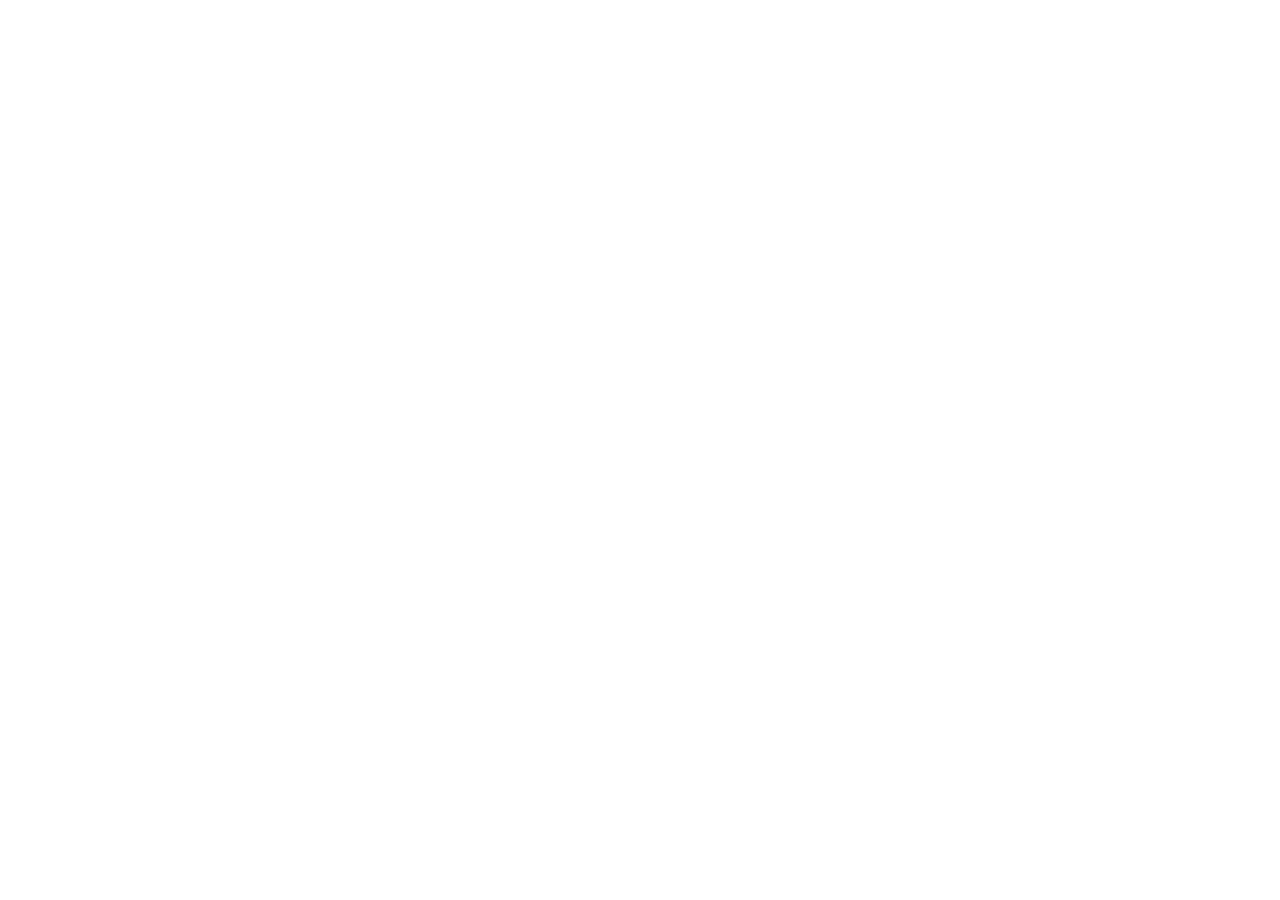
==== index.html @ bb0ef00d "Comienzos" ====
<!DOCTYPE html>
<html lang="en">
<head>
    <meta charset="UTF-8">
    <meta name="viewport" content="width=device-width, initial-scale=1.0">
    <title>Primal Strength</title>
</head>
<body>
    
</body>
</html>
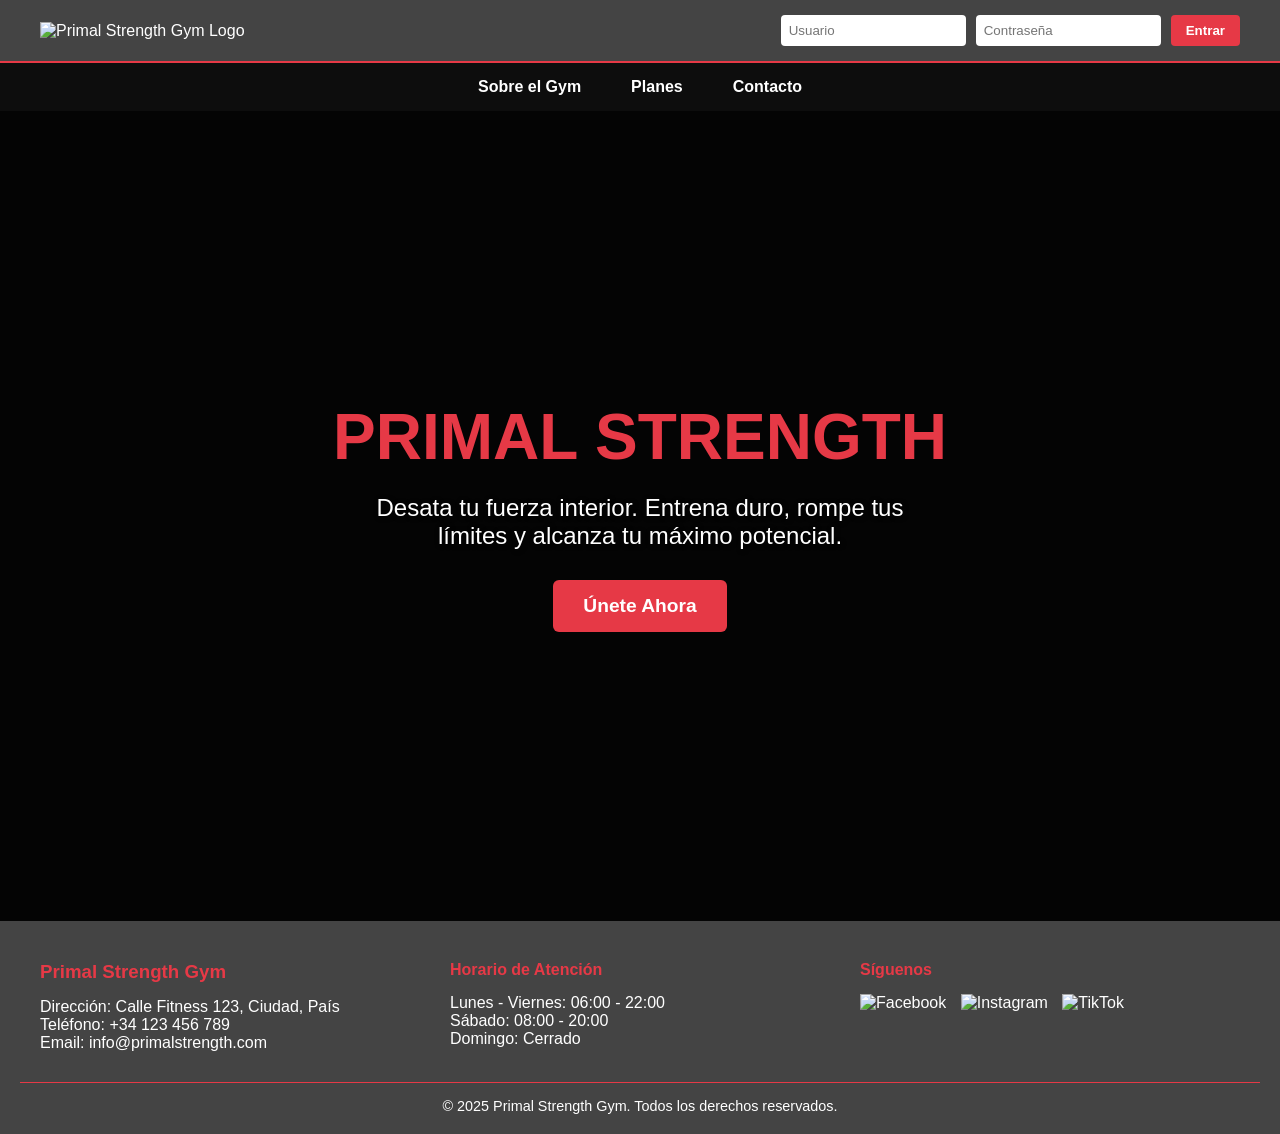
==== commit ede9f5c1: "Menu desplegable" ====
--- a/index.html
+++ b/index.html
@@ -1,11 +1,78 @@
 <!DOCTYPE html>
-<html lang="en">
+<html lang="es">
 <head>
     <meta charset="UTF-8">
     <meta name="viewport" content="width=device-width, initial-scale=1.0">
-    <title>Primal Strength</title>
+    <link rel="stylesheet" href="./style/style.css">
+    <link rel="icon" href="/TrabajoPaginaWeb/img/Logo.png" type="img/png">
+    <script src="./js/main.js" defer></script>
+    <title>Primal Strength GYM</title>
 </head>
 <body>
-    
+     <header>
+    <div class="logo">
+      <img src="/TrabajoPaginaWeb/img/Logo.png" alt="Primal Strength Gym Logo">
+    </div>
+    <div class="login">
+      <input type="text" placeholder="Usuario" aria-label=""Usuario>
+      <input type="password" placeholder="Contraseña" aria-label="Contraseña">
+      <button>Entrar</button>
+    </div>
+  </header>
+
+  <nav>
+    <ul>
+      <li>Sobre el Gym
+        <ul>
+          <li><a href="/TrabajoPaginaWeb/quienes-somos.html">Quiénes somos</a></li>
+          <li> <a href="#">Instalaciones</a></li>
+          <li> <a href="#">Horarios</a></li>
+          <li> <a href="#">Clases</a></li>
+        </ul>
+      </li>
+      <li>Planes
+        <ul>
+          <li> <a href="#">Mensual</a></li>
+          <li> <a href="#">Anual</a></li>
+          <li> <a href="#">Personalizado</a></li>
+        </ul>
+      </li>
+      <li id="contacto"> <a href="#">Contacto</a></li>
+    </ul>
+  </nav>
+
+  <section class="hero">
+    <h1>Primal Strength</h1>
+    <p>Desata tu fuerza interior. Entrena duro, rompe tus límites y alcanza tu máximo potencial.</p>
+    <button>Únete Ahora</button>
+  </section>
+
+
+  <footer>
+  <div class="footer-container">
+    <div class="footer-info">
+      <h3>Primal Strength Gym</h3>
+      <p>Dirección: Calle Fitness 123, Ciudad, País</p>
+      <p>Teléfono: +34 123 456 789</p>
+      <p>Email: info@primalstrength.com</p>
+    </div>
+    <div class="footer-horario">
+      <h4>Horario de Atención</h4>
+      <p>Lunes - Viernes: 06:00 - 22:00</p>
+      <p>Sábado: 08:00 - 20:00</p>
+      <p>Domingo: Cerrado</p>
+    </div>
+    <div class="footer-redes">
+      <h4>Síguenos</h4>
+      <a href="https://www.facebook.com/" target="_blank"><img src="/TrabajoPaginaWeb/img/facebook.png" alt="Facebook"></a>
+      <a href="https://www.instagram.com/" target="_blank"><img src="/TrabajoPaginaWeb/img/instagram.png" alt="Instagram"></a>
+      <a href="https://www.tiktok.com/" target="_blank"><img src="/TrabajoPaginaWeb/img/tik-tok.png" alt="TikTok"></a>
+    </div>
+  </div>
+  <div class="footer-bottom">
+    <p>&copy; 2025 Primal Strength Gym. Todos los derechos reservados.</p>
+  </div>
+</footer>
+
 </body>
 </html>
--- a/style/style.css
+++ b/style/style.css
@@ -0,0 +1,234 @@
+:root {
+  --rojo: #E63946;
+  --negro: #0D0D0D;
+  --gris: #444444;
+  --blanco: #FFFFFF;
+}
+
+* {
+  margin: 0;
+  padding: 0;
+  box-sizing: border-box;
+}
+
+body {
+  font-family: "Arial", sans-serif;
+  background: var(--negro);
+  color: var(--blanco);
+}
+
+/* Header */
+header {
+  display: flex;
+  justify-content: space-between;
+  align-items: center;
+  padding: 15px 40px;
+  background: var(--gris);
+}
+header img {
+  height: 70px;
+}
+.login {
+  display: flex;
+  gap: 10px;
+}
+.login input {
+  padding: 8px;
+  border: none;
+  border-radius: 4px;
+  outline: none;
+}
+.login button {
+  background: var(--rojo);
+  color: var(--blanco);
+  border: none;
+  padding: 8px 15px;
+  border-radius: 4px;
+  cursor: pointer;
+  font-weight: bold;
+  transition: 0.3s;
+}
+.login button:hover {
+  background: #ff1c2e;
+}
+
+/* Navegación */
+nav {
+  background: var(--negro);
+  border-top: 2px solid var(--rojo);
+}
+nav ul {
+  list-style: none;
+  display: flex;
+  justify-content: center;
+}
+nav > ul > li {
+  position: relative;
+  padding: 15px 25px;
+  cursor: pointer;
+  font-weight: bold;
+  color: var(--blanco);
+  transition: 0.3s;
+}
+nav > ul > li:hover {
+  background: var(--rojo);
+}
+nav ul ul {
+  display: none;
+  position: absolute;
+  top: 50px;
+  left: 0;
+  background: var(--gris);
+  min-width: 180px;
+  flex-direction: column;
+  z-index: 99;
+  opacity: 0;
+  transition: opacity 0.3s ease;
+  pointer-events: none;
+}
+nav li:hover ul {
+  display: flex;
+  opacity: 1;
+  pointer-events: auto;
+}
+nav ul ul li {
+  padding: 12px 20px;
+  color: var(--blanco);
+}
+nav ul ul li:hover {
+  background: #222;
+  color: var(--rojo);
+}
+
+#contacto:hover{
+    color: white !important;
+}
+
+/* Hero */
+.hero {
+  height: 90vh;
+  background: linear-gradient(rgba(0,0,0,0.7), rgba(0,0,0,0.7)), url("/TrabajoPaginaWeb/img/Logo.png") center/cover no-repeat;
+  display: flex;
+  flex-direction: column;
+  justify-content: center;
+  align-items: center;
+  text-align: center;
+  color: var(--blanco);
+}
+.hero h1 {
+  font-size: 4rem;
+  color: var(--rojo);
+  margin-bottom: 20px;
+  text-transform: uppercase;
+}
+.hero p {
+  font-size: 1.5rem;
+  max-width: 600px;
+  margin-bottom: 30px;
+  text-shadow: 1px 1px 5px rgba(0,0,0,0.7);
+}
+.hero button {
+  background: var(--rojo);
+  color: var(--blanco);
+  border: none;
+  padding: 15px 30px;
+  font-size: 1.2rem;
+  border-radius: 6px;
+  cursor: pointer;
+  transition: 0.3s;
+  font-weight: bold;
+}
+.hero button:hover {
+  background: #ff1c2e;
+}
+
+/* Footer */
+footer {
+  background: var(--gris);
+  color: var(--blanco);
+  padding: 40px 20px 20px 20px;
+}
+.footer-container {
+  display: flex;
+  justify-content: space-between;
+  flex-wrap: wrap;
+  gap: 30px;
+  max-width: 1200px;
+  margin: 0 auto;
+}
+.footer-info, .footer-horario, .footer-redes {
+  flex: 1 1 250px;
+}
+.footer-info h3, .footer-horario h4, .footer-redes h4 {
+  margin-bottom: 15px;
+  color: var(--rojo);
+}
+.footer-redes a {
+  display: inline-block;
+  margin-right: 10px;
+}
+.footer-redes img {
+  width: 32px;
+  height: 32px;
+  transition: 0.3s;
+}
+.footer-redes img:hover {
+  transform: scale(1.2);
+}
+.footer-bottom {
+  text-align: center;
+  margin-top: 30px;
+  font-size: 0.9rem;
+  border-top: 1px solid var(--rojo);
+  padding-top: 15px;
+}
+
+/* Links */
+a {
+  text-decoration: none; 
+  color: inherit;        
+  transition: color 0.3s;
+}
+
+/* Links en navegación */
+nav ul li a {
+  color: var(--blanco);
+  text-decoration: none;
+}
+nav ul li a:hover {
+  color: var(--rojo);
+}
+
+/* Links en footer */
+footer a {
+  color: inherit;
+  text-decoration: none;
+}
+footer a:hover {
+  color: var(--rojo);
+}
+
+/* Media Queries */
+@media (max-width: 768px) {
+  nav ul {
+    flex-direction: column;
+  }
+  header {
+    flex-direction: column;
+    align-items: flex-start;
+  }
+  .hero h1 {
+    font-size: 2.5rem;
+  }
+  .hero p {
+    font-size: 1rem;
+  }
+  .footer-container {
+    flex-direction: column;
+    text-align: center;
+    align-items: center;
+  }
+  .footer-redes a {
+    margin: 0 10px;
+  }
+}
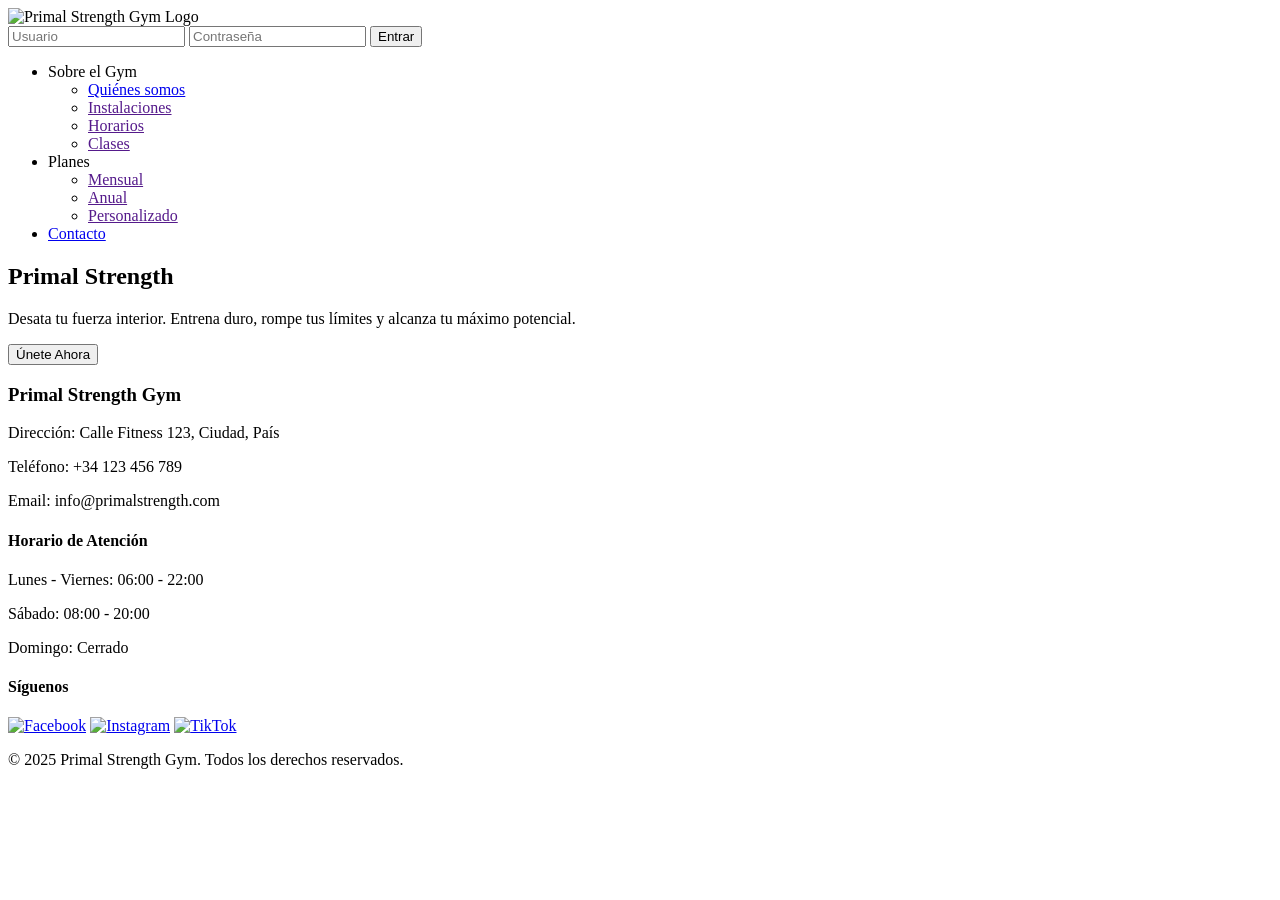
==== commit 35a4af96: "Contactos" ====
--- a/index.html
+++ b/index.html
@@ -3,15 +3,15 @@
 <head>
     <meta charset="UTF-8">
     <meta name="viewport" content="width=device-width, initial-scale=1.0">
-    <link rel="stylesheet" href="./style/style.css">
-    <link rel="icon" href="/TrabajoPaginaWeb/img/Logo.png" type="img/png">
+    <link rel="stylesheet" href="/TrabajoPaginaWeb-DIW/style/style.css">
+    <link rel="icon" href="/TrabajoPaginaWeb-DIW/img/Logo.png" type="img/png">
     <script src="./js/main.js" defer></script>
     <title>Primal Strength GYM</title>
 </head>
 <body>
      <header>
     <div class="logo">
-      <img src="/TrabajoPaginaWeb/img/Logo.png" alt="Primal Strength Gym Logo">
+      <img src="/TrabajoPaginaWeb-DIW/img/Logo.png" alt="Primal Strength Gym Logo">
     </div>
     <div class="login">
       <input type="text" placeholder="Usuario" aria-label=""Usuario>
@@ -24,20 +24,20 @@
     <ul>
       <li>Sobre el Gym
         <ul>
-          <li><a href="/TrabajoPaginaWeb/quienes-somos.html">Quiénes somos</a></li>
-          <li> <a href="#">Instalaciones</a></li>
-          <li> <a href="#">Horarios</a></li>
-          <li> <a href="#">Clases</a></li>
+          <li><a href="/TrabajoPaginaWeb-DIW/scr/quienes-somos.html">Quiénes somos</a></li>
+          <li> <a href="">Instalaciones</a></li>
+          <li> <a href="">Horarios</a></li>
+          <li> <a href="">Clases</a></li>
         </ul>
       </li>
       <li>Planes
         <ul>
-          <li> <a href="#">Mensual</a></li>
-          <li> <a href="#">Anual</a></li>
-          <li> <a href="#">Personalizado</a></li>
+          <li> <a href="">Mensual</a></li>
+          <li> <a href="">Anual</a></li>
+          <li> <a href="">Personalizado</a></li>
         </ul>
       </li>
-      <li id="contacto"> <a href="#">Contacto</a></li>
+      <li id="contacto"><a href="/TrabajoPaginaWeb-DIW/scr/contacto.html">Contacto</a></li>
     </ul>
   </nav>
 
@@ -64,9 +64,9 @@
     </div>
     <div class="footer-redes">
       <h4>Síguenos</h4>
-      <a href="https://www.facebook.com/" target="_blank"><img src="/TrabajoPaginaWeb/img/facebook.png" alt="Facebook"></a>
-      <a href="https://www.instagram.com/" target="_blank"><img src="/TrabajoPaginaWeb/img/instagram.png" alt="Instagram"></a>
-      <a href="https://www.tiktok.com/" target="_blank"><img src="/TrabajoPaginaWeb/img/tik-tok.png" alt="TikTok"></a>
+      <a href="https://www.facebook.com/" target="_blank"><img src="/TrabajoPaginaWeb-DIW/img/facebook.png" alt="Facebook"></a>
+      <a href="https://www.instagram.com/" target="_blank"><img src="/TrabajoPaginaWeb-DIW/img/instagram.png" alt="Instagram"></a>
+      <a href="https://www.tiktok.com/" target="_blank"><img src="/TrabajoPaginaWeb-DIW/img/tik-tok.png" alt="TikTok"></a>
     </div>
   </div>
   <div class="footer-bottom">
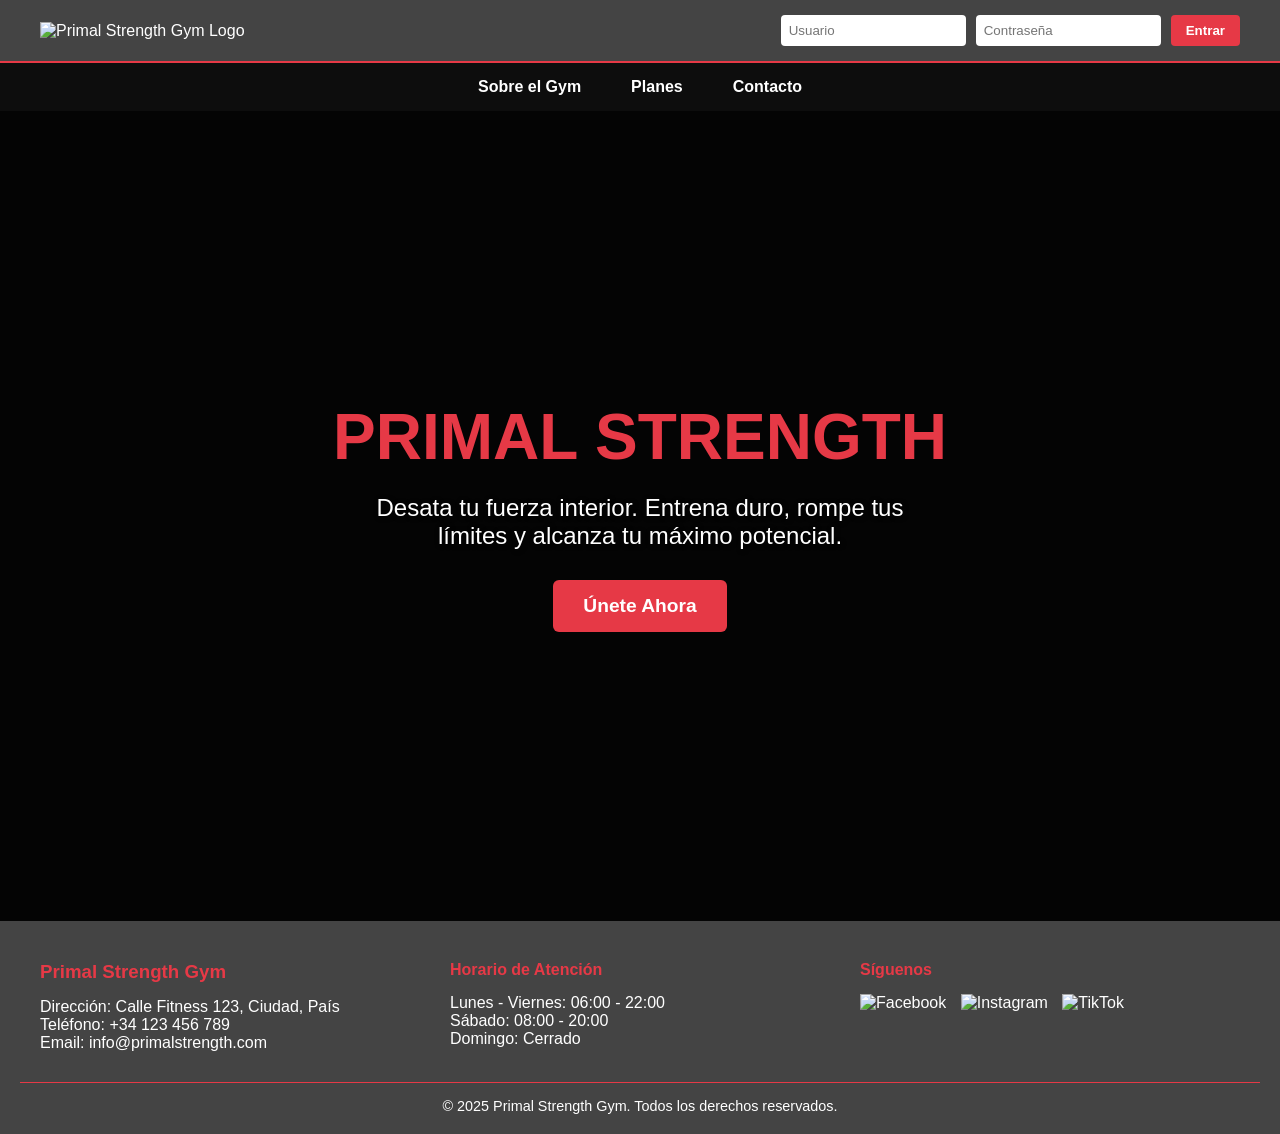
==== commit 6cad4fe9: "Cambio URLS" ====
--- a/index.html
+++ b/index.html
@@ -3,7 +3,7 @@
 <head>
     <meta charset="UTF-8">
     <meta name="viewport" content="width=device-width, initial-scale=1.0">
-    <link rel="stylesheet" href="/TrabajoPaginaWeb-DIW/style/style.css">
+    <link rel="stylesheet" href="./style/style.css">
     <link rel="icon" href="/TrabajoPaginaWeb-DIW/img/Logo.png" type="img/png">
     <script src="./js/main.js" defer></script>
     <title>Primal Strength GYM</title>
--- a/style/style.css
+++ b/style/style.css
@@ -0,0 +1,233 @@
+:root {
+  --rojo: #E63946;
+  --negro: #0D0D0D;
+  --gris: #444444;
+  --blanco: #FFFFFF;
+}
+
+* {
+  margin: 0;
+  padding: 0;
+  box-sizing: border-box;
+}
+
+body {
+  font-family: "Arial", sans-serif;
+  background: #0D0D0D;
+  color: #FFFFFF;
+}
+
+/* Header */
+header {
+  display: flex;
+  justify-content: space-between;
+  align-items: center;
+  padding: 15px 40px;
+  background: #444444;
+}
+header img {
+  height: 70px;
+}
+.login {
+  display: flex;
+  gap: 10px;
+}
+.login input {
+  padding: 8px;
+  border: none;
+  border-radius: 4px;
+  outline: none;
+}
+.login button {
+  background: #E63946;
+  color: #FFFFFF;
+  border: none;
+  padding: 8px 15px;
+  border-radius: 4px;
+  cursor: pointer;
+  font-weight: bold;
+  transition: 0.3s;
+}
+.login button:hover {
+  background: #ff1c2e;
+}
+
+/* Navegación */
+nav {
+  background: #0D0D0D;
+  border-top: 2px solid #E63946;
+}
+nav ul {
+  list-style: none;
+  display: flex;
+  justify-content: center;
+}
+nav > ul > li {
+  position: relative;
+  padding: 15px 25px;
+  cursor: pointer;
+  font-weight: bold;
+  color: #FFFFFF;
+  transition: 0.3s;
+}
+nav > ul > li:hover {
+  background: #E63946;
+}
+nav ul ul {
+  display: none;
+  position: absolute;
+  top: 50px;
+  left: 0;
+  background: #444444;
+  min-width: 180px;
+  flex-direction: column;
+  z-index: 99;
+  opacity: 0;
+  transition: opacity 0.3s ease;
+  pointer-events: none;
+}
+nav li:hover ul {
+  display: flex;
+  opacity: 1;
+  pointer-events: auto;
+}
+nav ul ul li {
+  padding: 12px 20px;
+  color: #FFFFFF;
+}
+nav ul ul li:hover {
+  background: #222;
+  color: #E63946;
+}
+
+#contacto:hover{
+    color: white !important;
+}
+
+/* Hero */
+.hero {
+  height: 90vh;
+  background: linear-gradient(rgba(0,0,0,0.7), rgba(0,0,0,0.7)), url("/TrabajoPaginaWeb-DIW/img/Logo.png") center/cover no-repeat;
+  display: flex;
+  flex-direction: column;
+  justify-content: center;
+  align-items: center;
+  text-align: center;
+  color: #FFFFFF;
+}
+.hero h1 {
+  font-size: 4rem;
+  color: #E63946;
+  margin-bottom: 20px;
+  text-transform: uppercase;
+}
+.hero p {
+  font-size: 1.5rem;
+  max-width: 600px;
+  margin-bottom: 30px;
+  text-shadow: 1px 1px 5px rgba(0,0,0,0.7);
+}
+.hero button {
+  background: #E63946;
+  color: #FFFFFF;
+  border: none;
+  padding: 15px 30px;
+  font-size: 1.2rem;
+  border-radius: 6px;
+  cursor: pointer;
+  transition: 0.3s;
+  font-weight: bold;
+}
+.hero button:hover {
+  background: #ff1c2e;
+}
+
+/* Footer */
+footer {
+  background: #444444;
+  color: #FFFFFF;
+  padding: 40px 20px 20px 20px;
+}
+.footer-container {
+  display: flex;
+  justify-content: space-between;
+  flex-wrap: wrap;
+  gap: 30px;
+  max-width: 1200px;
+  margin: 0 auto;
+}
+.footer-info, .footer-horario, .footer-redes {
+  flex: 1 1 250px;
+}
+.footer-info h3, .footer-horario h4, .footer-redes h4 {
+  margin-bottom: 15px;
+  color: #E63946;
+}
+.footer-redes a {
+  display: inline-block;
+  margin-right: 10px;
+}
+.footer-redes img {
+  width: 32px;
+  height: 32px;
+  transition: 0.3s;
+}
+.footer-redes img:hover {
+  transform: scale(1.2);
+}
+.footer-bottom {
+  text-align: center;
+  margin-top: 30px;
+  font-size: 0.9rem;
+  border-top: 1px solid #E63946;
+  padding-top: 15px;
+}
+
+/* Links */
+a {
+  text-decoration: none; 
+  color: inherit;        
+  transition: color 0.3s;
+}
+
+/* Links en navegación */
+nav ul li a {
+  color: #FFFFFF;
+  text-decoration: none;
+}
+nav ul li a:hover {
+  color: #E63946;
+}
+
+/* Links en footer */
+footer a {
+  color: inherit;
+  text-decoration: none;
+}
+footer a:hover {
+  color: #E63946;
+}
+
+@media (max-width: 768px) {
+  nav ul {
+    flex-direction: column;
+  }
+  header {
+    flex-direction: column;
+    align-items: flex-start;
+  }
+  .hero h1 {
+    font-size: 2.5rem;
+  }
+  .hero p {
+    font-size: 1rem;
+  }
+  .footer-container {
+    flex-direction: column;
+    text-align: center;
+    align-items: center;
+  }
+  .footer-redes a {
+    margin: 0 10px;
+  }
+}
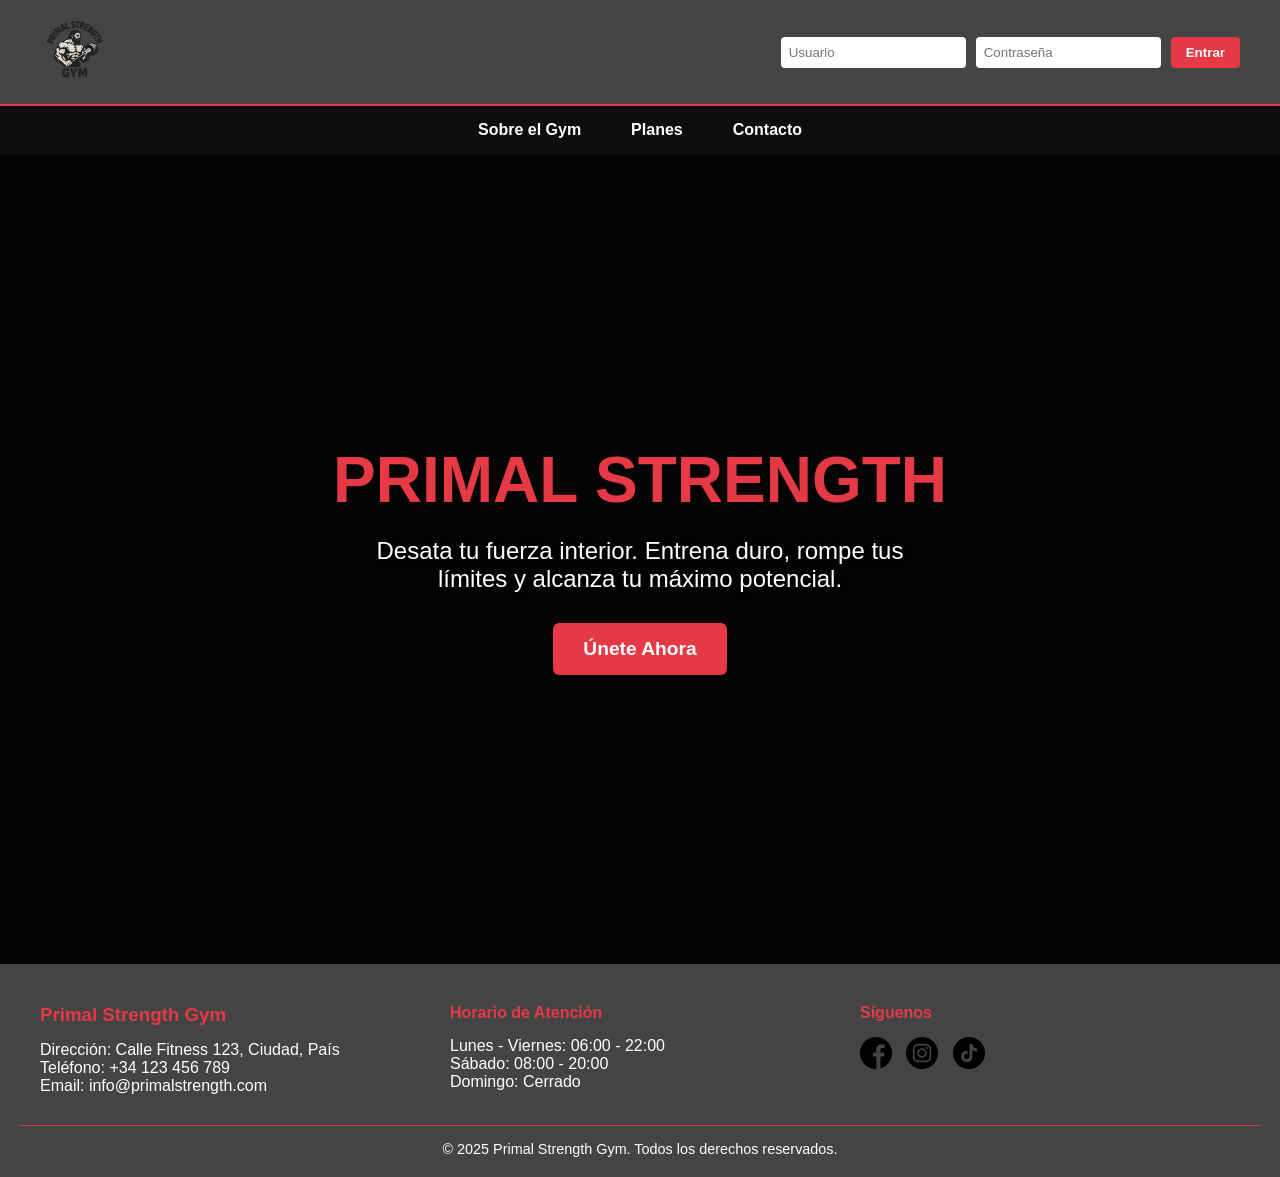
==== commit cffdc8d2: "tetas" ====
--- a/index.html
+++ b/index.html
@@ -4,14 +4,14 @@
     <meta charset="UTF-8">
     <meta name="viewport" content="width=device-width, initial-scale=1.0">
     <link rel="stylesheet" href="./style/style.css">
-    <link rel="icon" href="/TrabajoPaginaWeb-DIW/img/Logo.png" type="img/png">
+    <link rel="icon" href="./img/Logo.png" type="img/png">
     <script src="./js/main.js" defer></script>
     <title>Primal Strength GYM</title>
 </head>
 <body>
      <header>
     <div class="logo">
-      <img src="/TrabajoPaginaWeb-DIW/img/Logo.png" alt="Primal Strength Gym Logo">
+      <img src="./img/Logo.png" alt="Primal Strength Gym Logo">
     </div>
     <div class="login">
       <input type="text" placeholder="Usuario" aria-label=""Usuario>
@@ -24,7 +24,7 @@
     <ul>
       <li>Sobre el Gym
         <ul>
-          <li><a href="/TrabajoPaginaWeb-DIW/scr/quienes-somos.html">Quiénes somos</a></li>
+          <li><a href="./scr/quienes-somos.html">Quiénes somos</a></li>
           <li> <a href="">Instalaciones</a></li>
           <li> <a href="">Horarios</a></li>
           <li> <a href="">Clases</a></li>
@@ -37,7 +37,7 @@
           <li> <a href="">Personalizado</a></li>
         </ul>
       </li>
-      <li id="contacto"><a href="/TrabajoPaginaWeb-DIW/scr/contacto.html">Contacto</a></li>
+      <li id="contacto"><a href="./scr/contacto.html">Contacto</a></li>
     </ul>
   </nav>
 
@@ -64,9 +64,9 @@
     </div>
     <div class="footer-redes">
       <h4>Síguenos</h4>
-      <a href="https://www.facebook.com/" target="_blank"><img src="/TrabajoPaginaWeb-DIW/img/facebook.png" alt="Facebook"></a>
-      <a href="https://www.instagram.com/" target="_blank"><img src="/TrabajoPaginaWeb-DIW/img/instagram.png" alt="Instagram"></a>
-      <a href="https://www.tiktok.com/" target="_blank"><img src="/TrabajoPaginaWeb-DIW/img/tik-tok.png" alt="TikTok"></a>
+      <a href="https://www.facebook.com/" target="_blank"><img src="./img/facebook.png" alt="Facebook"></a>
+      <a href="https://www.instagram.com/" target="_blank"><img src="./img/instagram.png" alt="Instagram"></a>
+      <a href="https://www.tiktok.com/" target="_blank"><img src="./img/tik-tok.png" alt="TikTok"></a>
     </div>
   </div>
   <div class="footer-bottom">
